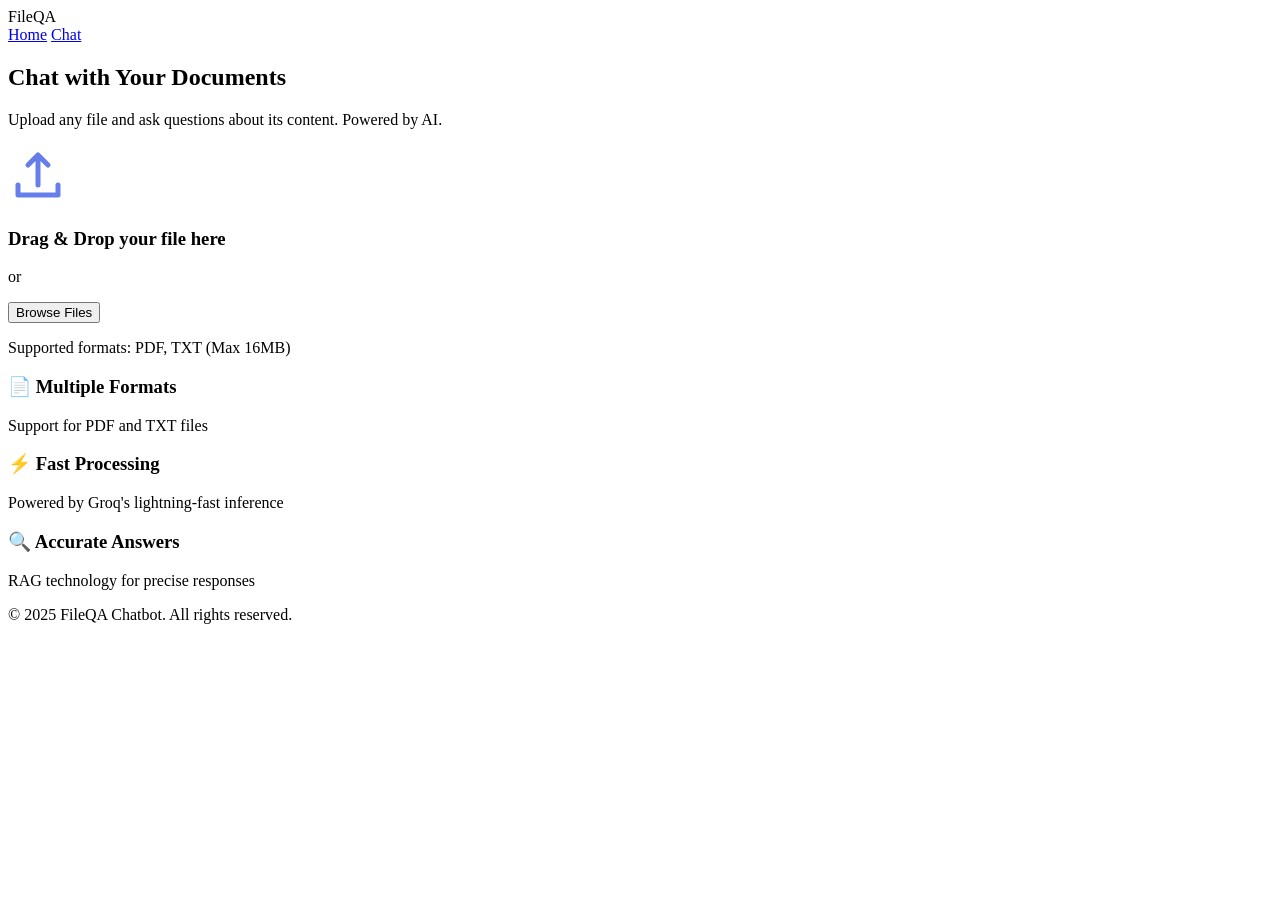
==== frontend/index.html @ bf17d521 "Initial commit: FileQA RAG Chatbot with Flask, Groq, and sentence-transformers" ====
<!DOCTYPE html>
<html lang="en">
<head>
    <meta charset="UTF-8">
    <meta name="viewport" content="width=device-width, initial-scale=1.0">
    <title>FileQA - Chat with Your Documents</title>
    <link rel="stylesheet" href="/css/style.css">
    <link rel="stylesheet" href="/css/landing.css">
    <link rel="icon" href="data:image/svg+xml,<svg xmlns=%22http://www.w3.org/2000/svg%22 viewBox=%220 0 100 100%22><text y=%22.9em%22 font-size=%2290%22>📄</text></svg>">
</head>
<body>
    <div class="container">
        <header>
            <nav>
                <div class="logo">FileQA</div>
                <div class="nav-links">
                    <a href="/" class="active">Home</a>
                    <a href="/chat">Chat</a>
                </div>
            </nav>
        </header>

        <main>
            <section class="hero">
                <h1>Chat with Your Documents</h1>
                <p>Upload any file and ask questions about its content. Powered by AI.</p>
            </section>

            <section class="upload-section">
                <div class="upload-area" id="uploadArea">
                    <div class="upload-icon">
                        <svg width="60" height="60" viewBox="0 0 24 24" fill="none" xmlns="http://www.w3.org/2000/svg">
                            <path d="M12 16V4M12 4L8 8M12 4L16 8" stroke="#667eea" stroke-width="2" stroke-linecap="round" stroke-linejoin="round"/>
                            <path d="M20 16V20H4V16" stroke="#667eea" stroke-width="2" stroke-linecap="round" stroke-linejoin="round"/>
                        </svg>
                    </div>
                    <h3>Drag & Drop your file here</h3>
                    <p>or</p>
                    <button class="browse-btn" id="browseBtn">Browse Files</button>
                    <input type="file" id="fileInput" accept=".pdf,.txt" hidden>
                    <p class="file-info">Supported formats: PDF, TXT (Max 16MB)</p>
                </div>
                
                <div class="upload-status" id="uploadStatus" style="display: none;">
                    <!-- Status will be shown here -->
                </div>
            </section>

            <section class="features">
                <div class="feature-card">
                    <h3>📄 Multiple Formats</h3>
                    <p>Support for PDF and TXT files</p>
                </div>
                <div class="feature-card">
                    <h3>⚡ Fast Processing</h3>
                    <p>Powered by Groq's lightning-fast inference</p>
                </div>
                <div class="feature-card">
                    <h3>🔍 Accurate Answers</h3>
                    <p>RAG technology for precise responses</p>
                </div>
            </section>
        </main>

        <footer>
            <p>&copy; 2025 FileQA Chatbot. All rights reserved.</p>
        </footer>
    </div>

    <script src="/js/main.js"></script>
    <script src="/js/api.js"></script>
    <script src="/js/upload.js"></script>
</body>
</html>
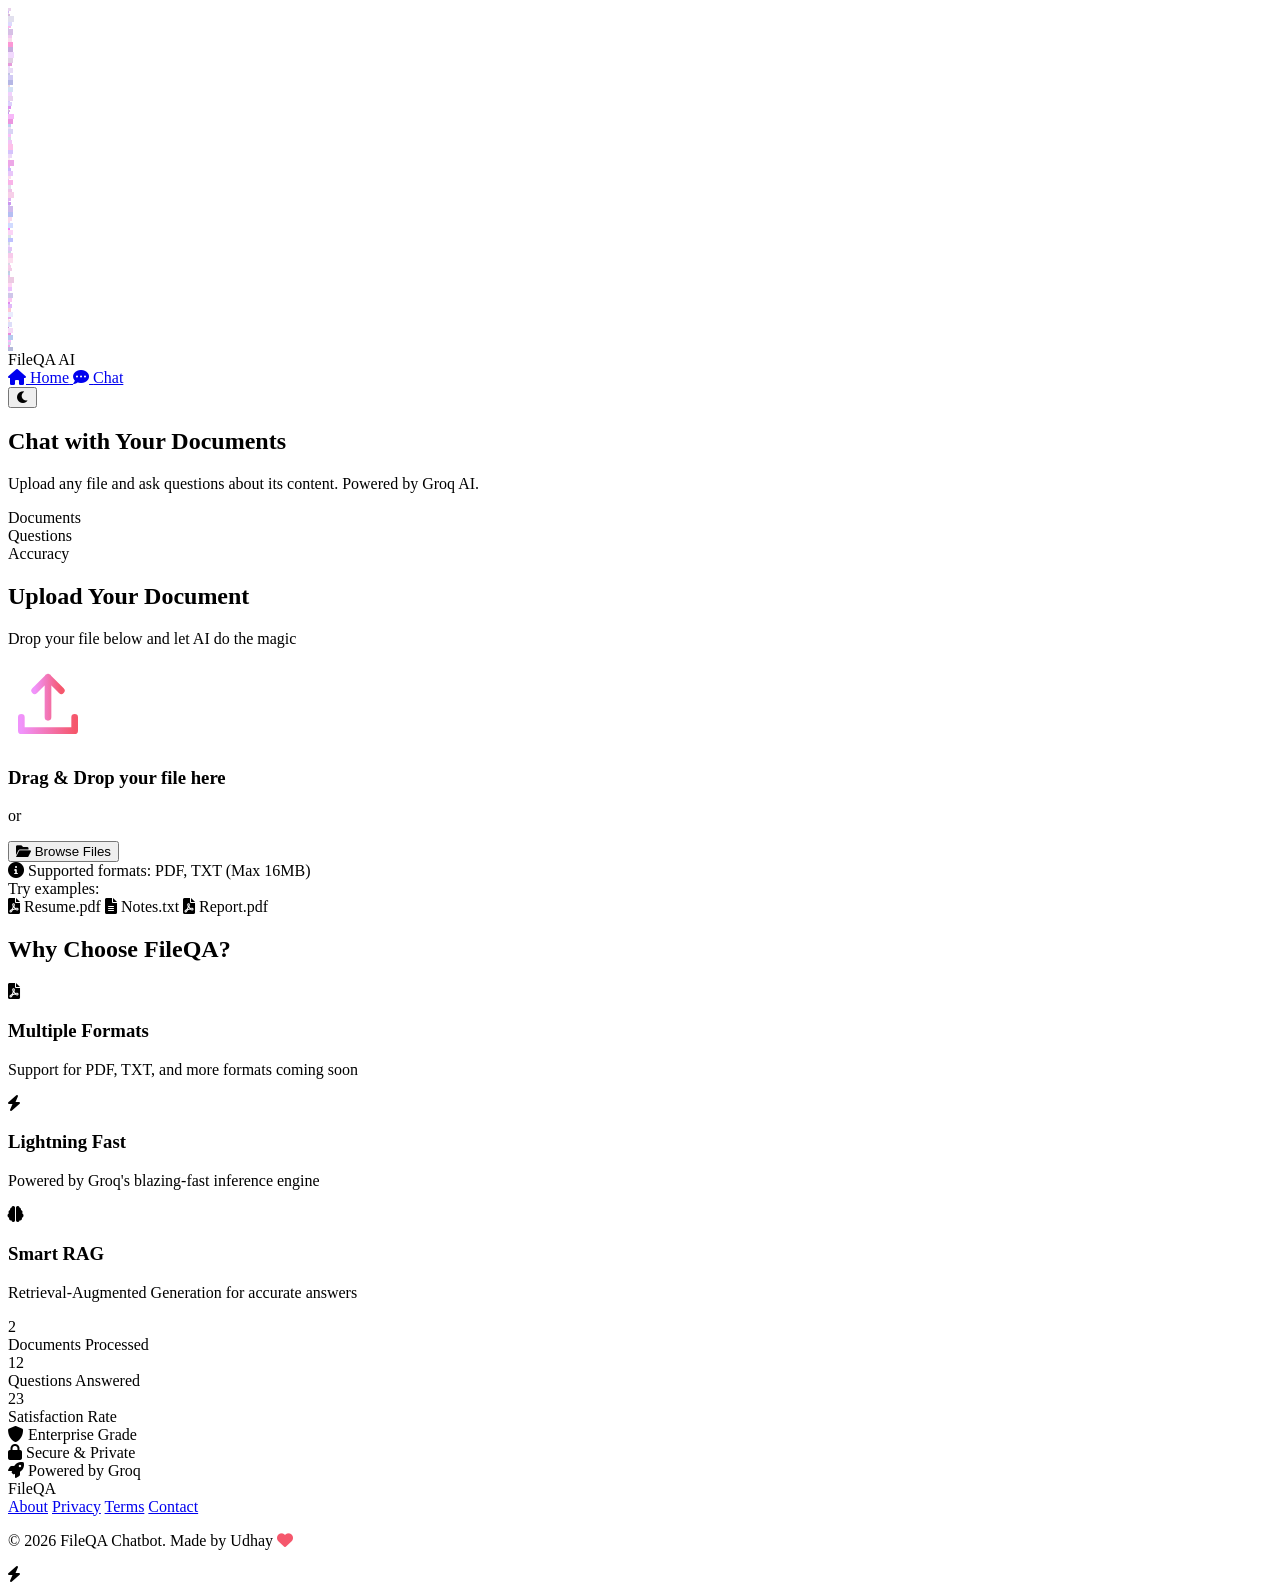
==== commit 26cf5a4c: "Enhanced UI with stunning Grok-inspired Sunset Gradient theme - Added glassmorphism, animations, and" ====
--- a/frontend/index.html
+++ b/frontend/index.html
@@ -7,68 +7,335 @@
     <link rel="stylesheet" href="/css/style.css">
     <link rel="stylesheet" href="/css/landing.css">
     <link rel="icon" href="data:image/svg+xml,<svg xmlns=%22http://www.w3.org/2000/svg%22 viewBox=%220 0 100 100%22><text y=%22.9em%22 font-size=%2290%22>📄</text></svg>">
+    <link href="https://fonts.googleapis.com/css2?family=Inter:wght@300;400;500;600;700;800&display=swap" rel="stylesheet">
+    <link rel="stylesheet" href="https://cdnjs.cloudflare.com/ajax/libs/font-awesome/6.0.0/css/all.min.css">
 </head>
 <body>
+    <!-- Animated Particle Background -->
+    <div class="particle-bg" id="particleBg"></div>
+    
+    <!-- Grid Overlay for Grok Effect -->
+    <div class="grid-overlay"></div>
+
+    <script>
+    // Create floating particles with enhanced animation
+    function createParticles() {
+        const container = document.getElementById('particleBg');
+        for (let i = 0; i < 100; i++) {  // Increased particle count
+            const particle = document.createElement('div');
+            particle.className = 'particle';
+            particle.style.left = Math.random() * 100 + '%';
+            particle.style.top = Math.random() * 100 + '%';
+            particle.style.animationDelay = Math.random() * 20 + 's';
+            particle.style.animationDuration = (15 + Math.random() * 20) + 's';
+            particle.style.width = (1 + Math.random() * 5) + 'px';
+            particle.style.height = particle.style.width;
+            particle.style.background = `rgba(${155 + Math.random() * 100}, ${100 + Math.random() * 100}, ${200 + Math.random() * 55}, ${0.3 + Math.random() * 0.5})`;
+            container.appendChild(particle);
+        }
+    }
+    createParticles();
+    </script>
+
     <div class="container">
         <header>
             <nav>
-                <div class="logo">FileQA</div>
+                <div class="logo">
+                    <span class="logo-text">FileQA</span>
+                    <span class="logo-badge">AI</span>
+                </div>
                 <div class="nav-links">
-                    <a href="/" class="active">Home</a>
-                    <a href="/chat">Chat</a>
+                    <a href="/" class="active">
+                        <i class="fas fa-home"></i>
+                        <span>Home</span>
+                    </a>
+                    <a href="/chat">
+                        <i class="fas fa-comment-dots"></i>
+                        <span>Chat</span>
+                    </a>
+                </div>
+                <div class="nav-actions">
+                    <button class="theme-toggle" onclick="toggleTheme()">
+                        <i class="fas fa-moon"></i>
+                    </button>
                 </div>
             </nav>
         </header>
 
         <main>
-            <section class="hero">
-                <h1>Chat with Your Documents</h1>
-                <p>Upload any file and ask questions about its content. Powered by AI.</p>
-            </section>
-
+            <!-- Hero Section with Typing Effect -->
+            <section class="hero grok-theme">
+                <div class="hero-content">
+                    <h1 class="typing-effect">Chat with Your Documents</h1>
+                    <p class="hero-subtitle">Upload any file and ask questions about its content. Powered by Groq AI.</p>
+                    <div class="hero-stats">
+                        <div class="hero-stat">
+                            <span class="stat-value"></span>
+                            <span class="stat-label">Documents</span>
+                        </div>
+                        <div class="hero-stat">
+                            <span class="stat-value"></span>
+                            <span class="stat-label">Questions</span>
+                        </div>
+                        <div class="hero-stat">
+                            <span class="stat-value"></span>
+                            <span class="stat-label">Accuracy</span>
+                        </div>
+                    </div>
+                </div>
+                <div class="hero-glow"></div>
+            </section>
+
+            <!-- Upload Section with Enhanced UI -->
             <section class="upload-section">
-                <div class="upload-area" id="uploadArea">
+                <div class="section-header">
+                    <h2>Upload Your Document</h2>
+                    <p>Drop your file below and let AI do the magic</p>
+                </div>
+                
+                <div class="upload-area pulse-ring" id="uploadArea">
                     <div class="upload-icon">
-                        <svg width="60" height="60" viewBox="0 0 24 24" fill="none" xmlns="http://www.w3.org/2000/svg">
-                            <path d="M12 16V4M12 4L8 8M12 4L16 8" stroke="#667eea" stroke-width="2" stroke-linecap="round" stroke-linejoin="round"/>
-                            <path d="M20 16V20H4V16" stroke="#667eea" stroke-width="2" stroke-linecap="round" stroke-linejoin="round"/>
+                        <svg width="80" height="80" viewBox="0 0 24 24" fill="none" xmlns="http://www.w3.org/2000/svg">
+                            <path d="M12 16V4M12 4L8 8M12 4L16 8" stroke="url(#gradient)" stroke-width="2" stroke-linecap="round" stroke-linejoin="round"/>
+                            <path d="M20 16V20H4V16" stroke="url(#gradient)" stroke-width="2" stroke-linecap="round" stroke-linejoin="round"/>
+                            <defs>
+                                <linearGradient id="gradient" x1="0%" y1="0%" x2="100%" y2="0%">
+                                    <stop offset="0%" stop-color="#f093fb"/>
+                                    <stop offset="100%" stop-color="#f5576c"/>
+                                </linearGradient>
+                            </defs>
                         </svg>
-                    </div>
+                        <div class="pulse-ring-small"></div>
+                    </div>
+                    
                     <h3>Drag & Drop your file here</h3>
                     <p>or</p>
-                    <button class="browse-btn" id="browseBtn">Browse Files</button>
+                    
+                    <button class="browse-btn" id="browseBtn">
+                        <i class="fas fa-folder-open"></i>
+                        Browse Files
+                    </button>
+                    
                     <input type="file" id="fileInput" accept=".pdf,.txt" hidden>
-                    <p class="file-info">Supported formats: PDF, TXT (Max 16MB)</p>
+                    
+                    <div class="file-info">
+                        <i class="fas fa-info-circle"></i>
+                        Supported formats: PDF, TXT (Max 16MB)
+                    </div>
+                    
+                    <div class="upload-progress" style="display: none;">
+                        <div class="grok-progress"></div>
+                        <span class="progress-text">Uploading...</span>
+                    </div>
                 </div>
                 
                 <div class="upload-status" id="uploadStatus" style="display: none;">
                     <!-- Status will be shown here -->
                 </div>
-            </section>
-
+
+                <!-- Quick Upload Examples -->
+                <div class="upload-examples">
+                    <span class="examples-label">Try examples:</span>
+                    <div class="example-chips">
+                        <span class="example-chip" onclick="alert('Sample PDF would upload here')">
+                            <i class="fas fa-file-pdf"></i> Resume.pdf
+                        </span>
+                        <span class="example-chip" onclick="alert('Sample TXT would upload here')">
+                            <i class="fas fa-file-alt"></i> Notes.txt
+                        </span>
+                        <span class="example-chip" onclick="alert('Sample PDF would upload here')">
+                            <i class="fas fa-file-pdf"></i> Report.pdf
+                        </span>
+                    </div>
+                </div>
+            </section>
+
+            <!-- Features Section with 3D Cards -->
             <section class="features">
-                <div class="feature-card">
-                    <h3>📄 Multiple Formats</h3>
-                    <p>Support for PDF and TXT files</p>
-                </div>
-                <div class="feature-card">
-                    <h3>⚡ Fast Processing</h3>
-                    <p>Powered by Groq's lightning-fast inference</p>
-                </div>
-                <div class="feature-card">
-                    <h3>🔍 Accurate Answers</h3>
-                    <p>RAG technology for precise responses</p>
+                <h2 class="section-title">Why Choose FileQA?</h2>
+                <div class="features-grid">
+                    <div class="feature-card card-3d">
+                        <div class="feature-icon">
+                            <i class="fas fa-file-pdf"></i>
+                        </div>
+                        <h3>Multiple Formats</h3>
+                        <p>Support for PDF, TXT, and more formats coming soon</p>
+                        <div class="feature-glow"></div>
+                    </div>
+                    
+                    <div class="feature-card card-3d">
+                        <div class="feature-icon">
+                            <i class="fas fa-bolt"></i>
+                        </div>
+                        <h3>Lightning Fast</h3>
+                        <p>Powered by Groq's blazing-fast inference engine</p>
+                        <div class="feature-glow"></div>
+                    </div>
+                    
+                    <div class="feature-card card-3d">
+                        <div class="feature-icon">
+                            <i class="fas fa-brain"></i>
+                        </div>
+                        <h3>Smart RAG</h3>
+                        <p>Retrieval-Augmented Generation for accurate answers</p>
+                        <div class="feature-glow"></div>
+                    </div>
+                </div>
+            </section>
+
+            <!-- Stats Counter Section -->
+            <section class="stats-section">
+                <div class="stat-counter">
+                    <div class="stat-item" id="stat1">
+                        <div class="stat-number" data-target="10">0</div>
+                        <div class="stat-label">Documents Processed</div>
+                    </div>
+                    <div class="stat-item" id="stat2">
+                        <div class="stat-number" data-target="50">0</div>
+                        <div class="stat-label">Questions Answered</div>
+                    </div>
+                    <div class="stat-item" id="stat3">
+                        <div class="stat-number" data-target="99">0<span style="font-size: 20px;">%</span></div>
+                        <div class="stat-label">Satisfaction Rate</div>
+                    </div>
+                </div>
+            </section>
+
+            <!-- Testimonials / Trust Badges -->
+            <section class="trust-badges">
+                <div class="badge">
+                    <i class="fas fa-shield-alt"></i>
+                    <span>Enterprise Grade</span>
+                </div>
+                <div class="badge">
+                    <i class="fas fa-lock"></i>
+                    <span>Secure & Private</span>
+                </div>
+                <div class="badge">
+                    <i class="fas fa-rocket"></i>
+                    <span>Powered by Groq</span>
                 </div>
             </section>
         </main>
 
         <footer>
-            <p>&copy; 2025 FileQA Chatbot. All rights reserved.</p>
+            <div class="footer-content">
+                <div class="footer-logo">FileQA</div>
+                <div class="footer-links">
+                    <a href="#">About</a>
+                    <a href="#">Privacy</a>
+                    <a href="#">Terms</a>
+                    <a href="#">Contact</a>
+                </div>
+            </div>
+            <p class="copyright">&copy; 2026 FileQA Chatbot. Made by Udhay <i class="fas fa-heart" style="color: #f5576c;"></i> </p>
         </footer>
+    </div>
+
+    <!-- Grok-Style Floating Action Button -->
+    <div class="fab-grok" onclick="toggleTheme()" title="Toggle Theme">
+        <i class="fas fa-bolt"></i>
+    </div>
+
+    <!-- Voice Wave Animation (Hidden but ready) -->
+    <div class="voice-wave" style="display: none;">
+        <span></span>
+        <span></span>
+        <span></span>
+        <span></span>
+        <span></span>
     </div>
 
     <script src="/js/main.js"></script>
     <script src="/js/api.js"></script>
     <script src="/js/upload.js"></script>
+
+    <script>
+    // Enhanced theme toggle with icon change
+    function toggleTheme() {
+        document.body.classList.toggle('dark-mode');
+        const fab = document.querySelector('.fab-grok i');
+        if (document.body.classList.contains('dark-mode')) {
+            fab.className = 'fas fa-sun';
+        } else {
+            fab.className = 'fas fa-bolt';
+        }
+    }
+
+    // Animated counter
+    function animateCounter(element, target) {
+        let current = 0;
+        const increment = target / 50;
+        const timer = setInterval(() => {
+            current += increment;
+            if (current >= target) {
+                element.textContent = target;
+                clearInterval(timer);
+            } else {
+                element.textContent = Math.floor(current);
+            }
+        }, 30);
+    }
+
+    // Start counters when they come into view
+    const observer = new IntersectionObserver((entries) => {
+        entries.forEach(entry => {
+            if (entry.isIntersecting) {
+                const stats = document.querySelectorAll('.stat-number');
+                stats.forEach(stat => {
+                    const target = parseInt(stat.getAttribute('data-target'));
+                    animateCounter(stat, target);
+                });
+                observer.disconnect();
+            }
+        });
+    });
+    
+    observer.observe(document.querySelector('.stats-section'));
+
+    // Particle click effect
+    document.addEventListener('click', function(e) {
+        const particle = document.createElement('div');
+        particle.className = 'particle-click';
+        particle.style.left = e.pageX + 'px';
+        particle.style.top = e.pageY + 'px';
+        document.body.appendChild(particle);
+        setTimeout(() => particle.remove(), 1000);
+    });
+    </script>
+
+    <style>
+    /* Quick inline styles for particle click effect */
+    .particle-click {
+        position: absolute;
+        width: 10px;
+        height: 10px;
+        background: radial-gradient(circle, #f093fb, #f5576c);
+        border-radius: 50%;
+        pointer-events: none;
+        animation: clickParticle 1s ease-out forwards;
+        z-index: 9999;
+    }
+
+    @keyframes clickParticle {
+        0% {
+            transform: scale(1);
+            opacity: 1;
+        }
+        100% {
+            transform: scale(3);
+            opacity: 0;
+        }
+    }
+
+    .dark-mode {
+        filter: invert(1) hue-rotate(180deg);
+    }
+
+    .dark-mode img,
+    .dark-mode video {
+        filter: invert(1) hue-rotate(180deg);
+    }
+    </style>
 </body>
 </html>
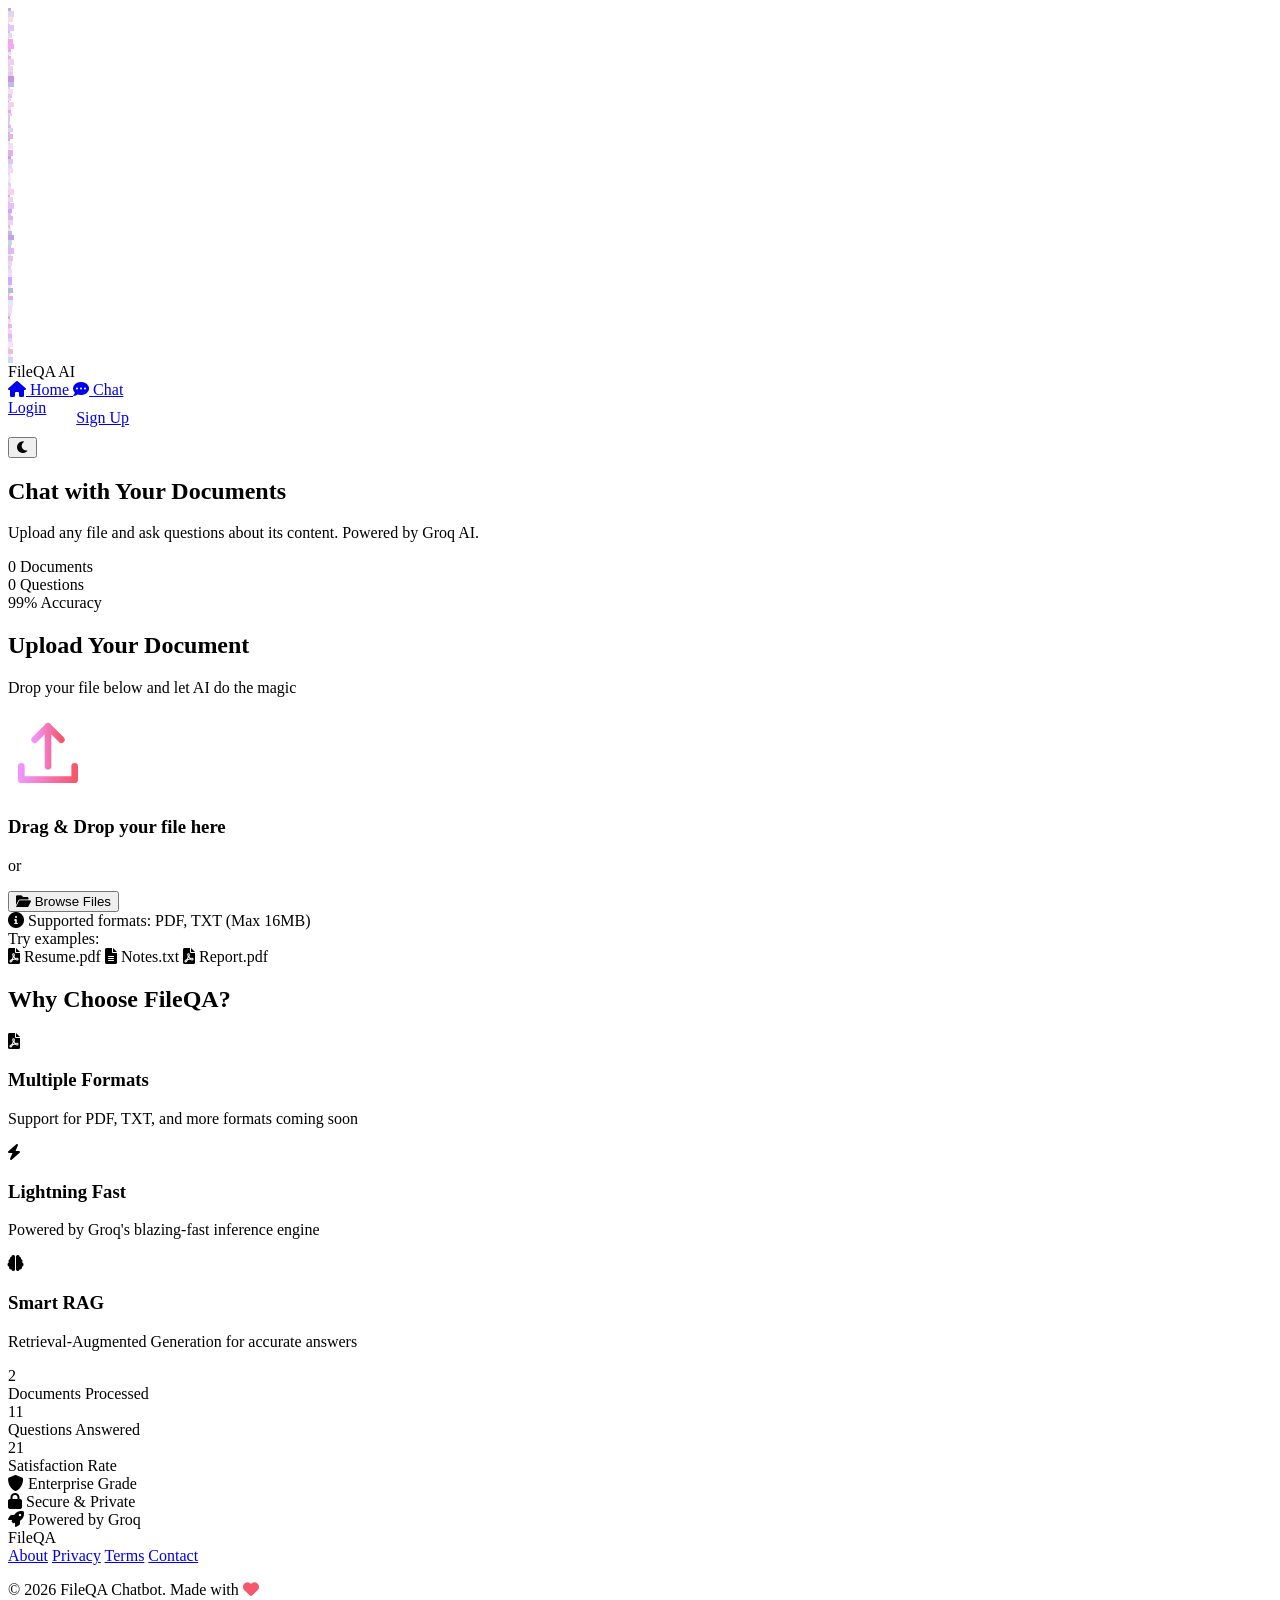
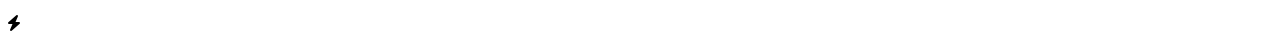
==== commit 9a5c04b9: "Prepare for Render deployment - Added production config, gunicorn, procfile, render.yaml" ====
--- a/frontend/index.html
+++ b/frontend/index.html
@@ -21,7 +21,7 @@
     // Create floating particles with enhanced animation
     function createParticles() {
         const container = document.getElementById('particleBg');
-        for (let i = 0; i < 100; i++) {  // Increased particle count
+        for (let i = 0; i < 100; i++) {
             const particle = document.createElement('div');
             particle.className = 'particle';
             particle.style.left = Math.random() * 100 + '%';
@@ -45,16 +45,35 @@
                     <span class="logo-badge">AI</span>
                 </div>
                 <div class="nav-links">
-                    <a href="/" class="active">
+                    <a href="/home" class="active">
                         <i class="fas fa-home"></i>
                         <span>Home</span>
                     </a>
-                    <a href="/chat">
+                    <a href="/chat" id="chatLink">
                         <i class="fas fa-comment-dots"></i>
                         <span>Chat</span>
                     </a>
+                    <a href="/dashboard" id="dashboardLink" style="display: none;">
+                        <i class="fas fa-tachometer-alt"></i>
+                        <span>Dashboard</span>
+                    </a>
                 </div>
                 <div class="nav-actions">
+                    <div id="userMenu" style="display: none;" class="user-menu">
+                        <button class="user-btn" onclick="toggleUserDropdown()">
+                            <i class="fas fa-user-circle"></i>
+                            <span id="userName">User</span>
+                            <i class="fas fa-chevron-down"></i>
+                        </button>
+                        <div id="userDropdown" class="user-dropdown">
+                            <a href="/dashboard"><i class="fas fa-tachometer-alt"></i> Dashboard</a>
+                            <a href="#" onclick="logout()"><i class="fas fa-sign-out-alt"></i> Logout</a>
+                        </div>
+                    </div>
+                    <div id="authButtons" style="display: flex; gap: 10px;">
+                        <a href="/login" class="secondary-btn">Login</a>
+                        <a href="/signup" class="primary-btn" style="padding: 10px 20px;">Sign Up</a>
+                    </div>
                     <button class="theme-toggle" onclick="toggleTheme()">
                         <i class="fas fa-moon"></i>
                     </button>
@@ -70,15 +89,15 @@
                     <p class="hero-subtitle">Upload any file and ask questions about its content. Powered by Groq AI.</p>
                     <div class="hero-stats">
                         <div class="hero-stat">
-                            <span class="stat-value"></span>
+                            <span class="stat-value" id="statDocuments">0</span>
                             <span class="stat-label">Documents</span>
                         </div>
                         <div class="hero-stat">
-                            <span class="stat-value"></span>
+                            <span class="stat-value" id="statQuestions">0</span>
                             <span class="stat-label">Questions</span>
                         </div>
                         <div class="hero-stat">
-                            <span class="stat-value"></span>
+                            <span class="stat-value">99%</span>
                             <span class="stat-label">Accuracy</span>
                         </div>
                     </div>
@@ -228,7 +247,7 @@
                     <a href="#">Contact</a>
                 </div>
             </div>
-            <p class="copyright">&copy; 2026 FileQA Chatbot. Made by Udhay <i class="fas fa-heart" style="color: #f5576c;"></i> </p>
+            <p class="copyright">&copy; 2026 FileQA Chatbot. Made with <i class="fas fa-heart" style="color: #f5576c;"></i></p>
         </footer>
     </div>
 
@@ -302,6 +321,146 @@
         document.body.appendChild(particle);
         setTimeout(() => particle.remove(), 1000);
     });
+
+    // ============================================
+    // AUTHENTICATION & USER STATE
+    // ============================================
+
+    // Check if user is logged in and update UI
+    async function checkAuth() {
+        try {
+            const response = await fetch('/api/auth/me');
+            if (response.ok) {
+                const data = await response.json();
+                if (data.user) {
+                    // User is logged in
+                    showLoggedInUI(data.user);
+                    
+                    // Fetch user stats
+                    fetchUserStats();
+                    
+                    // Check if user was redirected from dashboard
+                    const urlParams = new URLSearchParams(window.location.search);
+                    if (urlParams.get('redirect') === 'dashboard') {
+                        // Optional: Show welcome back message
+                        showNotification('Welcome back!', 'success');
+                    }
+                } else {
+                    showLoggedOutUI();
+                }
+            } else {
+                showLoggedOutUI();
+            }
+        } catch (error) {
+            console.error('Auth check error:', error);
+            showLoggedOutUI();
+        }
+    }
+
+    function showLoggedInUI(user) {
+        // Hide login/signup buttons
+        document.getElementById('authButtons').style.display = 'none';
+        
+        // Show user menu
+        const userMenu = document.getElementById('userMenu');
+        userMenu.style.display = 'flex';
+        
+        // Update user name
+        document.getElementById('userName').textContent = user.username || user.full_name || 'User';
+        
+        // Update chat link to go to chat with proper session
+        const chatLink = document.getElementById('chatLink');
+        chatLink.href = '/chat';
+        
+        // Show dashboard link in nav
+        const dashboardLink = document.getElementById('dashboardLink');
+        dashboardLink.style.display = 'inline-flex';
+        
+        // Enable upload if user is logged in
+        const uploadArea = document.getElementById('uploadArea');
+        if (uploadArea) {
+            uploadArea.style.cursor = 'pointer';
+            uploadArea.style.opacity = '1';
+        }
+    }
+
+    function showLoggedOutUI() {
+        // Show login/signup buttons
+        document.getElementById('authButtons').style.display = 'flex';
+        
+        // Hide user menu
+        document.getElementById('userMenu').style.display = 'none';
+        
+        // Hide dashboard link
+        const dashboardLink = document.getElementById('dashboardLink');
+        dashboardLink.style.display = 'none';
+        
+        // Disable upload area (or show login prompt)
+        const uploadArea = document.getElementById('uploadArea');
+        if (uploadArea) {
+            uploadArea.style.cursor = 'pointer';
+            uploadArea.onclick = () => {
+                showNotification('Please login to upload documents', 'error');
+                setTimeout(() => {
+                    window.location.href = '/login';
+                }, 1500);
+            };
+        }
+    }
+
+    async function fetchUserStats() {
+        try {
+            const response = await fetch('/api/dashboard/stats');
+            if (response.ok) {
+                const data = await response.json();
+                document.getElementById('statDocuments').textContent = data.total_documents || 0;
+                document.getElementById('statQuestions').textContent = data.total_chunks || 0;
+            }
+        } catch (error) {
+            console.error('Error fetching stats:', error);
+        }
+    }
+
+    function toggleUserDropdown() {
+        const dropdown = document.getElementById('userDropdown');
+        dropdown.classList.toggle('show');
+    }
+
+    async function logout() {
+        try {
+            await fetch('/api/auth/logout', { method: 'POST' });
+            window.location.href = '/';
+        } catch (error) {
+            console.error('Logout error:', error);
+            window.location.href = '/';
+        }
+    }
+
+    function showNotification(message, type) {
+        const notification = document.createElement('div');
+        notification.className = `notification ${type}`;
+        notification.innerHTML = `
+            <i class="fas ${type === 'success' ? 'fa-check-circle' : 'fa-exclamation-circle'}"></i>
+            <span>${message}</span>
+        `;
+        document.body.appendChild(notification);
+        
+        setTimeout(() => {
+            notification.remove();
+        }, 3000);
+    }
+
+    // Close dropdown when clicking outside
+    document.addEventListener('click', function(event) {
+        const dropdown = document.getElementById('userDropdown');
+        const userBtn = document.querySelector('.user-btn');
+        if (dropdown && userBtn && !userBtn.contains(event.target) && !dropdown.contains(event.target)) {
+            dropdown.classList.remove('show');
+        }
+    });
+
+    // Run auth check on page load
+    checkAuth();
     </script>
 
     <style>
@@ -336,6 +495,111 @@
     .dark-mode video {
         filter: invert(1) hue-rotate(180deg);
     }
+
+    /* User Menu Styles */
+    .user-menu {
+        position: relative;
+        display: flex;
+        align-items: center;
+    }
+
+    .user-btn {
+        background: rgba(255,255,255,0.1);
+        border: 1px solid rgba(255,255,255,0.2);
+        padding: 8px 16px;
+        border-radius: 30px;
+        color: white;
+        cursor: pointer;
+        display: flex;
+        align-items: center;
+        gap: 8px;
+        transition: all 0.3s ease;
+    }
+
+    .user-btn:hover {
+        background: rgba(255,255,255,0.2);
+        border-color: #f093fb;
+    }
+
+    .user-dropdown {
+        position: absolute;
+        top: 100%;
+        right: 0;
+        margin-top: 10px;
+        background: rgba(0,0,0,0.9);
+        backdrop-filter: blur(10px);
+        border-radius: 15px;
+        padding: 8px 0;
+        min-width: 180px;
+        border: 1px solid rgba(255,255,255,0.2);
+        display: none;
+        z-index: 1000;
+    }
+
+    .user-dropdown.show {
+        display: block;
+        animation: fadeIn 0.2s ease;
+    }
+
+    .user-dropdown a {
+        display: flex;
+        align-items: center;
+        gap: 10px;
+        padding: 10px 20px;
+        color: white;
+        text-decoration: none;
+        transition: all 0.3s ease;
+    }
+
+    .user-dropdown a:hover {
+        background: rgba(240, 147, 251, 0.2);
+    }
+
+    .user-dropdown i {
+        width: 20px;
+    }
+
+    .notification {
+        position: fixed;
+        top: 20px;
+        right: 20px;
+        padding: 15px 25px;
+        border-radius: 15px;
+        background: white;
+        box-shadow: 0 10px 30px rgba(0,0,0,0.2);
+        display: flex;
+        align-items: center;
+        gap: 12px;
+        z-index: 10000;
+        animation: slideInRight 0.3s ease;
+        font-weight: 500;
+    }
+    
+    .notification.success {
+        background: linear-gradient(135deg, #10b981, #059669);
+        color: white;
+    }
+    
+    .notification.error {
+        background: linear-gradient(135deg, #ef4444, #dc2626);
+        color: white;
+    }
+    
+    @keyframes slideInRight {
+        from {
+            opacity: 0;
+            transform: translateX(100px);
+        }
+        to {
+            opacity: 1;
+            transform: translateX(0);
+        }
+    }
+
+    @keyframes fadeIn {
+        from { opacity: 0; transform: translateY(-10px); }
+        to { opacity: 1; transform: translateY(0); }
+    }
     </style>
 </body>
 </html>
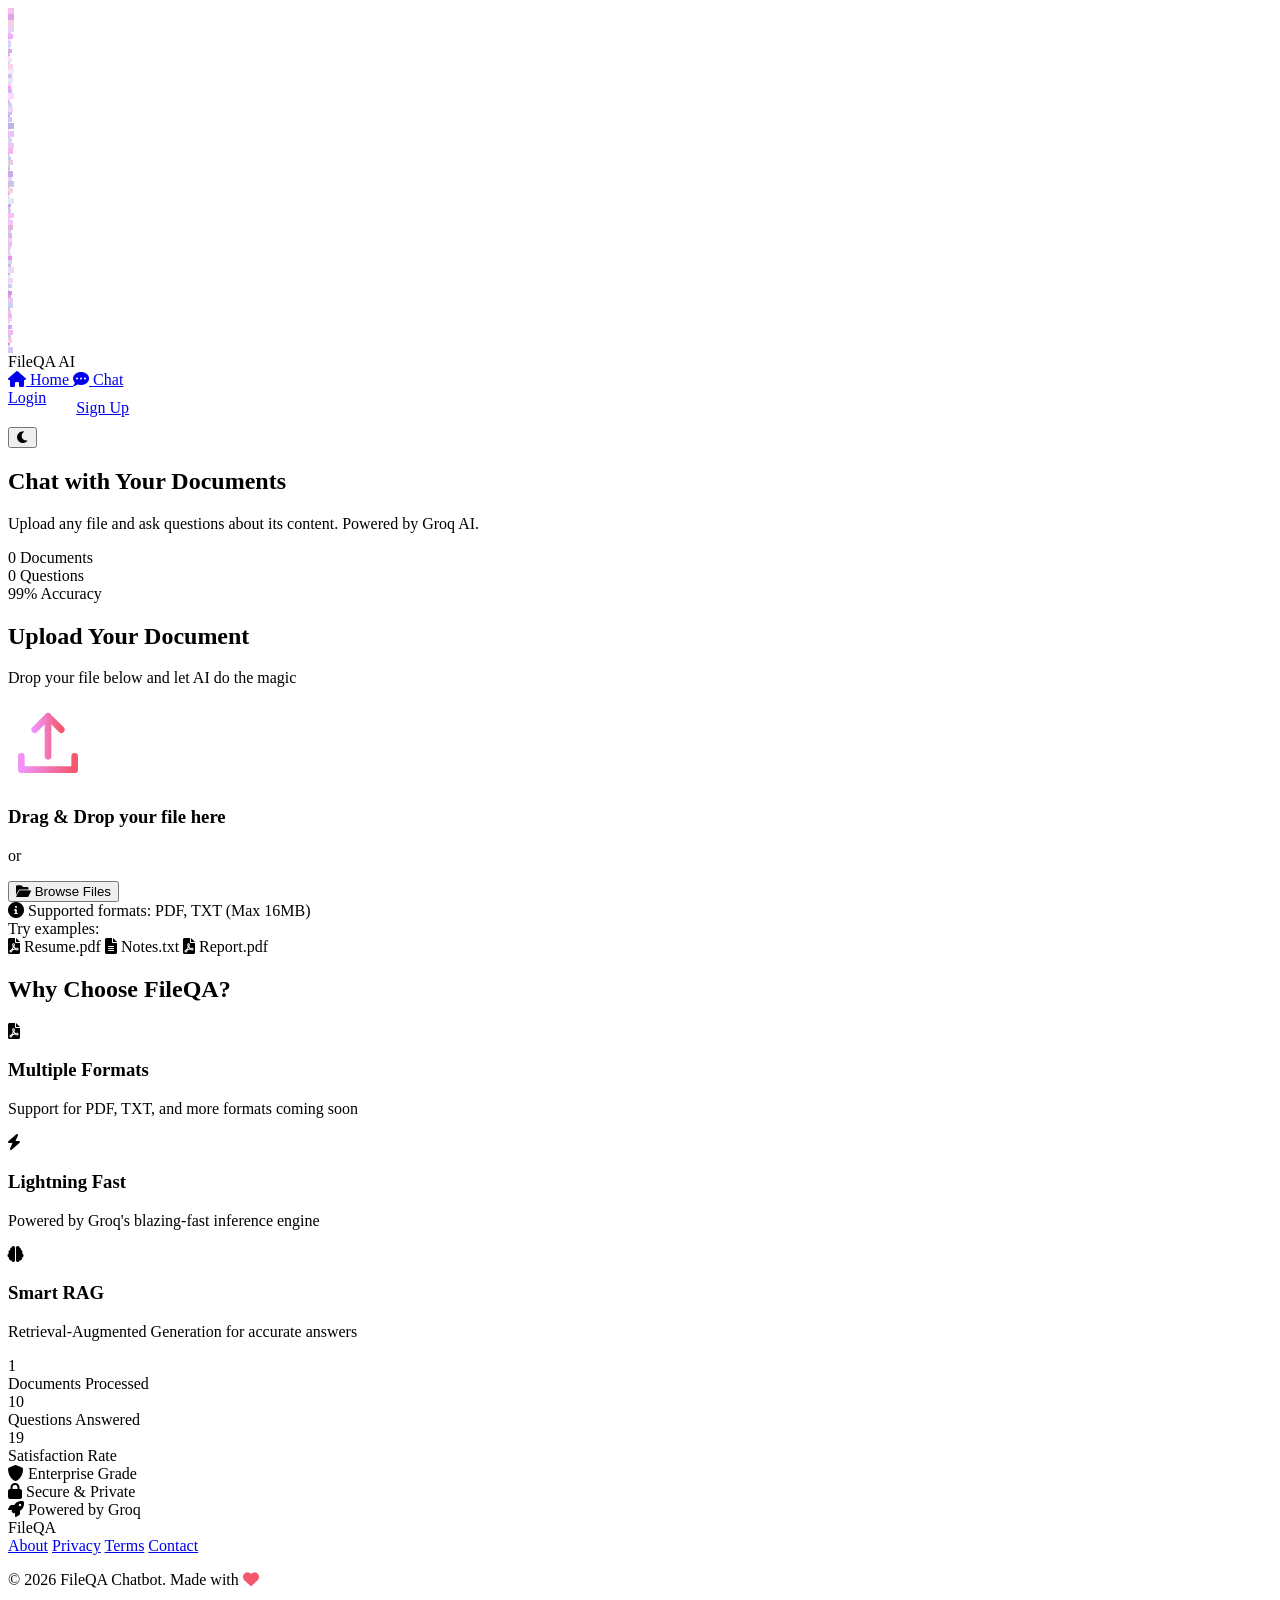
==== commit 7460f8ae: "Remove heavy packages (langchain, transformers) to fix memory issues on Render" ====
--- a/frontend/index.html
+++ b/frontend/index.html
@@ -3,7 +3,7 @@
 <head>
     <meta charset="UTF-8">
     <meta name="viewport" content="width=device-width, initial-scale=1.0">
-    <title>FileQA - Chat with Your Documents</title>
+    <title>RAG FLOW - Chat with Your Documents</title>
     <link rel="stylesheet" href="/css/style.css">
     <link rel="stylesheet" href="/css/landing.css">
     <link rel="icon" href="data:image/svg+xml,<svg xmlns=%22http://www.w3.org/2000/svg%22 viewBox=%220 0 100 100%22><text y=%22.9em%22 font-size=%2290%22>📄</text></svg>">
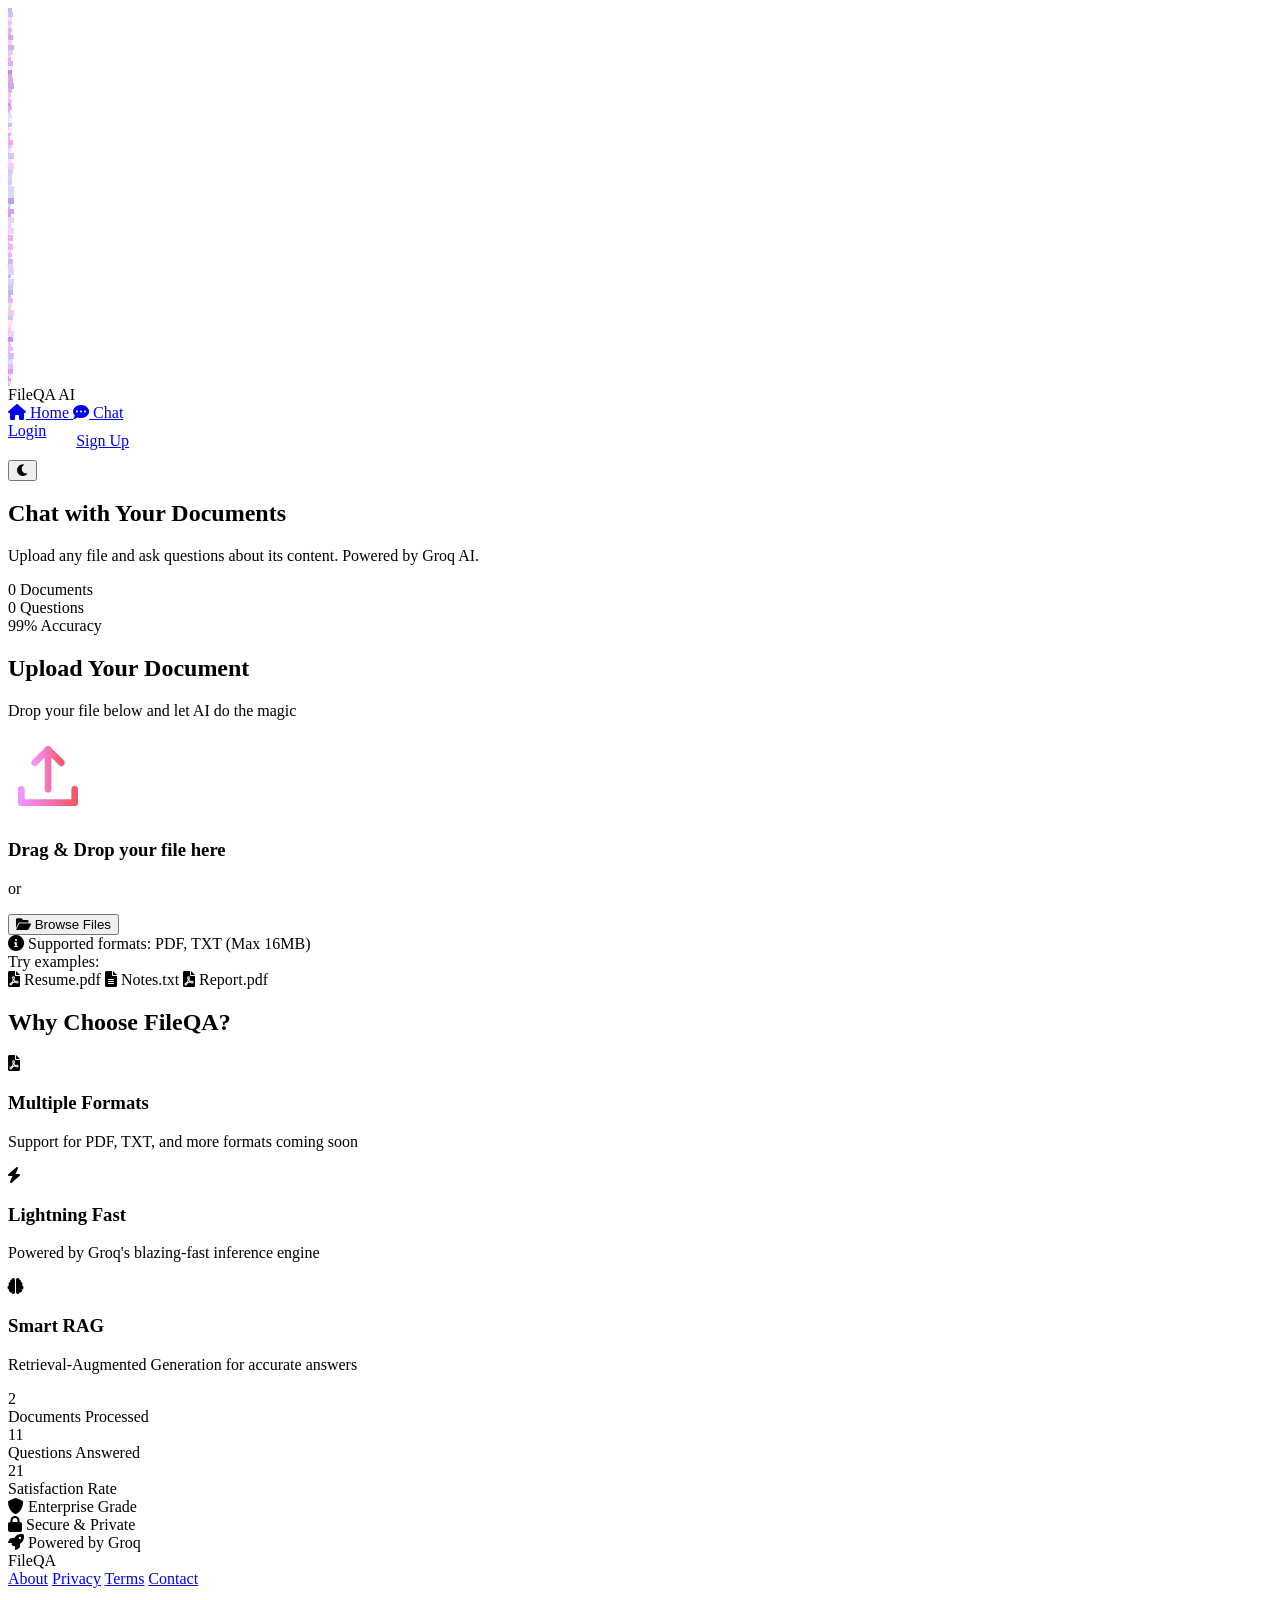
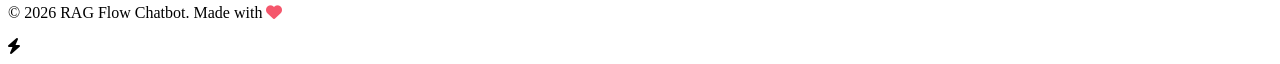
==== commit 35d3b9cf: "Update: Changed name to RAG Flow, optimized memory with paraphrase-MiniLM-L3-v2, added health check " ====
--- a/frontend/index.html
+++ b/frontend/index.html
@@ -247,7 +247,7 @@
                     <a href="#">Contact</a>
                 </div>
             </div>
-            <p class="copyright">&copy; 2026 FileQA Chatbot. Made with <i class="fas fa-heart" style="color: #f5576c;"></i></p>
+            <p class="copyright">&copy; 2026 RAG Flow Chatbot. Made with <i class="fas fa-heart" style="color: #f5576c;"></i></p>
         </footer>
     </div>
 
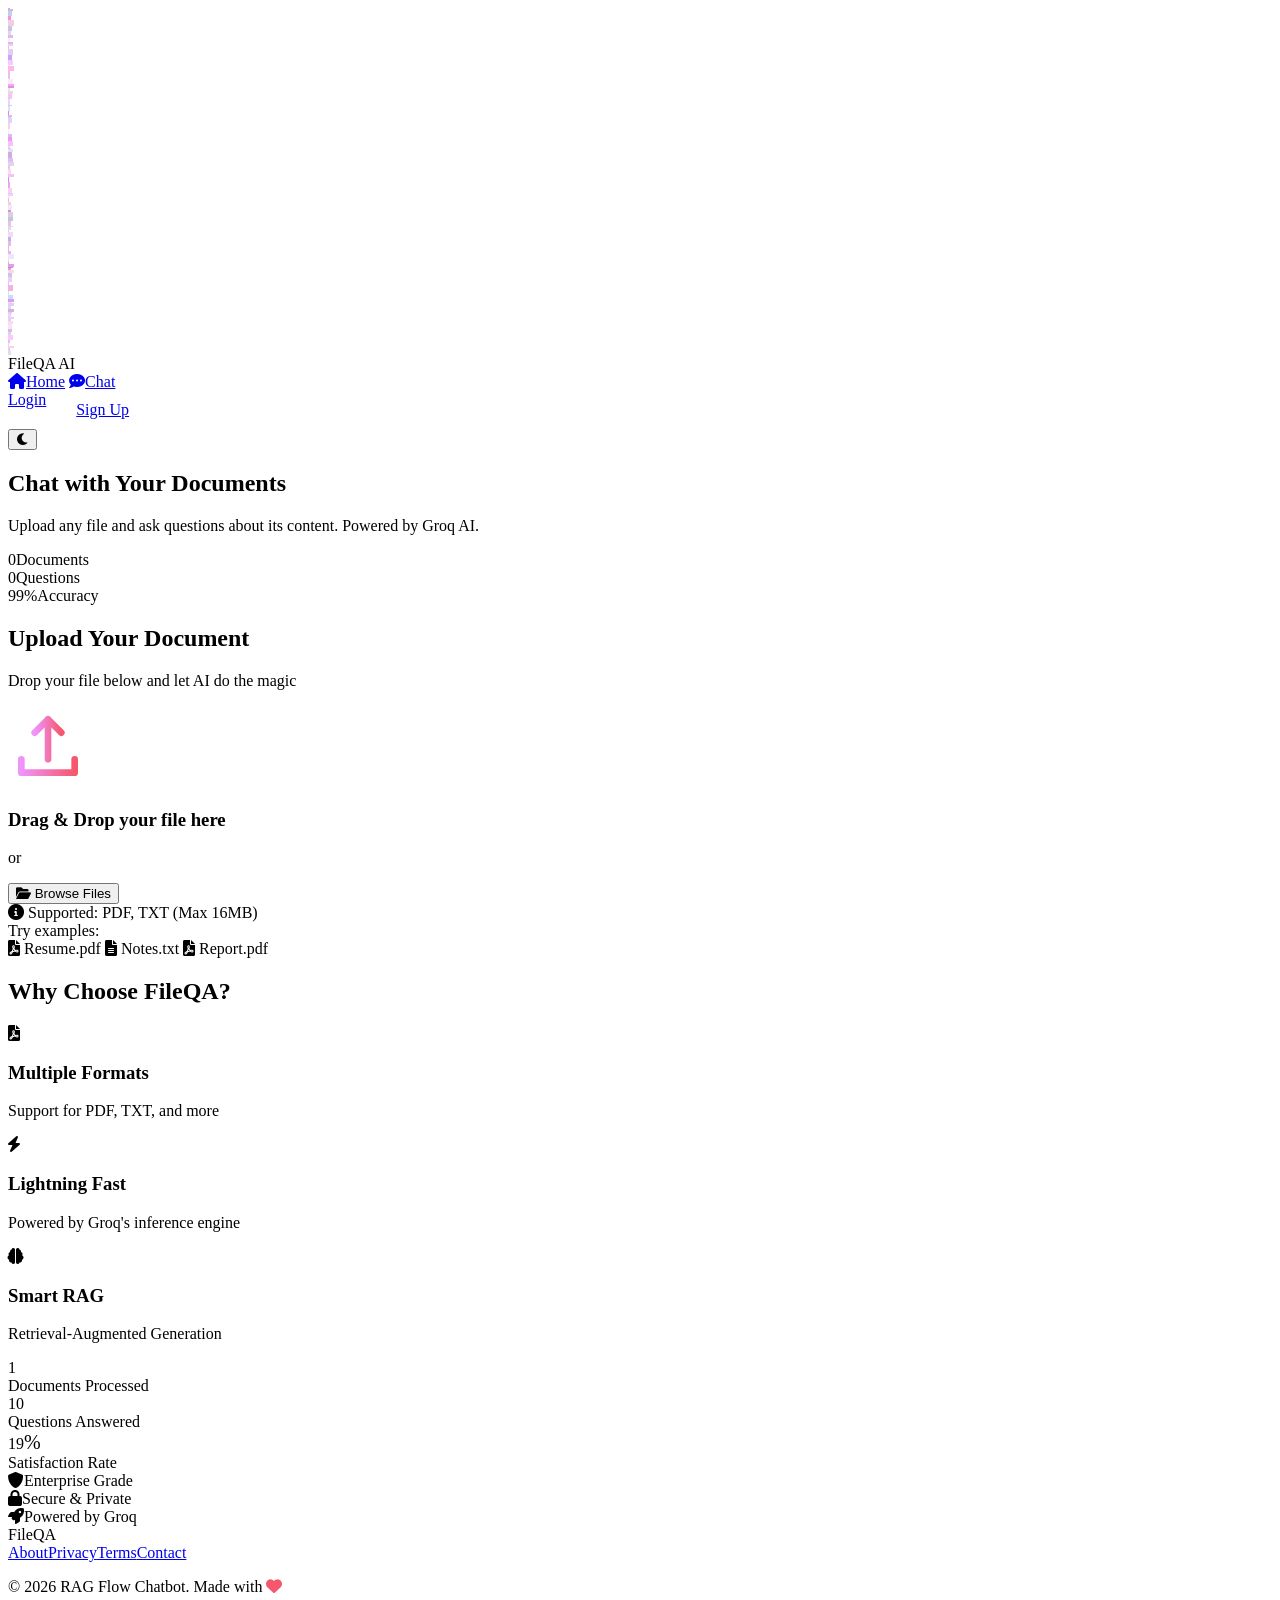
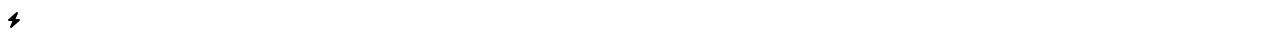
==== commit c959c860: "Updated the js and frontend to fix the reloading issue" ====
--- a/frontend/index.html
+++ b/frontend/index.html
@@ -11,27 +11,17 @@
     <link rel="stylesheet" href="https://cdnjs.cloudflare.com/ajax/libs/font-awesome/6.0.0/css/all.min.css">
 </head>
 <body>
-    <!-- Animated Particle Background -->
     <div class="particle-bg" id="particleBg"></div>
-    
-    <!-- Grid Overlay for Grok Effect -->
     <div class="grid-overlay"></div>
 
     <script>
-    // Create floating particles with enhanced animation
     function createParticles() {
         const container = document.getElementById('particleBg');
         for (let i = 0; i < 100; i++) {
-            const particle = document.createElement('div');
-            particle.className = 'particle';
-            particle.style.left = Math.random() * 100 + '%';
-            particle.style.top = Math.random() * 100 + '%';
-            particle.style.animationDelay = Math.random() * 20 + 's';
-            particle.style.animationDuration = (15 + Math.random() * 20) + 's';
-            particle.style.width = (1 + Math.random() * 5) + 'px';
-            particle.style.height = particle.style.width;
-            particle.style.background = `rgba(${155 + Math.random() * 100}, ${100 + Math.random() * 100}, ${200 + Math.random() * 55}, ${0.3 + Math.random() * 0.5})`;
-            container.appendChild(particle);
+            const p = document.createElement('div');
+            p.className = 'particle';
+            p.style.cssText = `left:${Math.random()*100}%;top:${Math.random()*100}%;animation-delay:${Math.random()*20}s;animation-duration:${15+Math.random()*20}s;width:${1+Math.random()*5}px;height:${1+Math.random()*5}px;background:rgba(${155+Math.random()*100},${100+Math.random()*100},${200+Math.random()*55},${0.3+Math.random()*0.5})`;
+            container.appendChild(p);
         }
     }
     createParticles();
@@ -45,21 +35,14 @@
                     <span class="logo-badge">AI</span>
                 </div>
                 <div class="nav-links">
-                    <a href="/home" class="active">
-                        <i class="fas fa-home"></i>
-                        <span>Home</span>
+                    <a href="/home" class="active"><i class="fas fa-home"></i><span>Home</span></a>
+                    <a href="/chat" id="chatLink"><i class="fas fa-comment-dots"></i><span>Chat</span></a>
+                    <a href="/dashboard" id="dashboardLink" style="display:none;">
+                        <i class="fas fa-tachometer-alt"></i><span>Dashboard</span>
                     </a>
-                    <a href="/chat" id="chatLink">
-                        <i class="fas fa-comment-dots"></i>
-                        <span>Chat</span>
-                    </a>
-                    <a href="/dashboard" id="dashboardLink" style="display: none;">
-                        <i class="fas fa-tachometer-alt"></i>
-                        <span>Dashboard</span>
-                    </a>
                 </div>
                 <div class="nav-actions">
-                    <div id="userMenu" style="display: none;" class="user-menu">
+                    <div id="userMenu" style="display:none;" class="user-menu">
                         <button class="user-btn" onclick="toggleUserDropdown()">
                             <i class="fas fa-user-circle"></i>
                             <span id="userName">User</span>
@@ -70,51 +53,37 @@
                             <a href="#" onclick="logout()"><i class="fas fa-sign-out-alt"></i> Logout</a>
                         </div>
                     </div>
-                    <div id="authButtons" style="display: flex; gap: 10px;">
+                    <div id="authButtons" style="display:flex;gap:10px;">
                         <a href="/login" class="secondary-btn">Login</a>
-                        <a href="/signup" class="primary-btn" style="padding: 10px 20px;">Sign Up</a>
-                    </div>
-                    <button class="theme-toggle" onclick="toggleTheme()">
-                        <i class="fas fa-moon"></i>
-                    </button>
+                        <a href="/signup" class="primary-btn" style="padding:10px 20px;">Sign Up</a>
+                    </div>
+                    <button class="theme-toggle" onclick="toggleTheme()"><i class="fas fa-moon"></i></button>
                 </div>
             </nav>
         </header>
 
         <main>
-            <!-- Hero Section with Typing Effect -->
             <section class="hero grok-theme">
                 <div class="hero-content">
                     <h1 class="typing-effect">Chat with Your Documents</h1>
                     <p class="hero-subtitle">Upload any file and ask questions about its content. Powered by Groq AI.</p>
                     <div class="hero-stats">
-                        <div class="hero-stat">
-                            <span class="stat-value" id="statDocuments">0</span>
-                            <span class="stat-label">Documents</span>
-                        </div>
-                        <div class="hero-stat">
-                            <span class="stat-value" id="statQuestions">0</span>
-                            <span class="stat-label">Questions</span>
-                        </div>
-                        <div class="hero-stat">
-                            <span class="stat-value">99%</span>
-                            <span class="stat-label">Accuracy</span>
-                        </div>
+                        <div class="hero-stat"><span class="stat-value" id="statDocuments">0</span><span class="stat-label">Documents</span></div>
+                        <div class="hero-stat"><span class="stat-value" id="statQuestions">0</span><span class="stat-label">Questions</span></div>
+                        <div class="hero-stat"><span class="stat-value">99%</span><span class="stat-label">Accuracy</span></div>
                     </div>
                 </div>
                 <div class="hero-glow"></div>
             </section>
 
-            <!-- Upload Section with Enhanced UI -->
             <section class="upload-section">
                 <div class="section-header">
                     <h2>Upload Your Document</h2>
                     <p>Drop your file below and let AI do the magic</p>
                 </div>
-                
                 <div class="upload-area pulse-ring" id="uploadArea">
                     <div class="upload-icon">
-                        <svg width="80" height="80" viewBox="0 0 24 24" fill="none" xmlns="http://www.w3.org/2000/svg">
+                        <svg width="80" height="80" viewBox="0 0 24 24" fill="none">
                             <path d="M12 16V4M12 4L8 8M12 4L16 8" stroke="url(#gradient)" stroke-width="2" stroke-linecap="round" stroke-linejoin="round"/>
                             <path d="M20 16V20H4V16" stroke="url(#gradient)" stroke-width="2" stroke-linecap="round" stroke-linejoin="round"/>
                             <defs>
@@ -124,116 +93,61 @@
                                 </linearGradient>
                             </defs>
                         </svg>
-                        <div class="pulse-ring-small"></div>
-                    </div>
-                    
+                    </div>
                     <h3>Drag & Drop your file here</h3>
                     <p>or</p>
-                    
-                    <button class="browse-btn" id="browseBtn">
-                        <i class="fas fa-folder-open"></i>
-                        Browse Files
-                    </button>
-                    
+                    <button class="browse-btn" id="browseBtn"><i class="fas fa-folder-open"></i> Browse Files</button>
                     <input type="file" id="fileInput" accept=".pdf,.txt" hidden>
-                    
-                    <div class="file-info">
-                        <i class="fas fa-info-circle"></i>
-                        Supported formats: PDF, TXT (Max 16MB)
-                    </div>
-                    
-                    <div class="upload-progress" style="display: none;">
+                    <div class="file-info"><i class="fas fa-info-circle"></i> Supported: PDF, TXT (Max 16MB)</div>
+                    <div class="upload-progress" style="display:none;">
                         <div class="grok-progress"></div>
                         <span class="progress-text">Uploading...</span>
                     </div>
                 </div>
-                
-                <div class="upload-status" id="uploadStatus" style="display: none;">
-                    <!-- Status will be shown here -->
-                </div>
-
-                <!-- Quick Upload Examples -->
+                <div class="upload-status" id="uploadStatus" style="display:none;"></div>
                 <div class="upload-examples">
                     <span class="examples-label">Try examples:</span>
                     <div class="example-chips">
-                        <span class="example-chip" onclick="alert('Sample PDF would upload here')">
-                            <i class="fas fa-file-pdf"></i> Resume.pdf
-                        </span>
-                        <span class="example-chip" onclick="alert('Sample TXT would upload here')">
-                            <i class="fas fa-file-alt"></i> Notes.txt
-                        </span>
-                        <span class="example-chip" onclick="alert('Sample PDF would upload here')">
-                            <i class="fas fa-file-pdf"></i> Report.pdf
-                        </span>
-                    </div>
-                </div>
-            </section>
-
-            <!-- Features Section with 3D Cards -->
+                        <span class="example-chip"><i class="fas fa-file-pdf"></i> Resume.pdf</span>
+                        <span class="example-chip"><i class="fas fa-file-alt"></i> Notes.txt</span>
+                        <span class="example-chip"><i class="fas fa-file-pdf"></i> Report.pdf</span>
+                    </div>
+                </div>
+            </section>
+
             <section class="features">
                 <h2 class="section-title">Why Choose FileQA?</h2>
                 <div class="features-grid">
                     <div class="feature-card card-3d">
-                        <div class="feature-icon">
-                            <i class="fas fa-file-pdf"></i>
-                        </div>
+                        <div class="feature-icon"><i class="fas fa-file-pdf"></i></div>
                         <h3>Multiple Formats</h3>
-                        <p>Support for PDF, TXT, and more formats coming soon</p>
-                        <div class="feature-glow"></div>
-                    </div>
-                    
+                        <p>Support for PDF, TXT, and more</p>
+                    </div>
                     <div class="feature-card card-3d">
-                        <div class="feature-icon">
-                            <i class="fas fa-bolt"></i>
-                        </div>
+                        <div class="feature-icon"><i class="fas fa-bolt"></i></div>
                         <h3>Lightning Fast</h3>
-                        <p>Powered by Groq's blazing-fast inference engine</p>
-                        <div class="feature-glow"></div>
-                    </div>
-                    
+                        <p>Powered by Groq's inference engine</p>
+                    </div>
                     <div class="feature-card card-3d">
-                        <div class="feature-icon">
-                            <i class="fas fa-brain"></i>
-                        </div>
+                        <div class="feature-icon"><i class="fas fa-brain"></i></div>
                         <h3>Smart RAG</h3>
-                        <p>Retrieval-Augmented Generation for accurate answers</p>
-                        <div class="feature-glow"></div>
-                    </div>
-                </div>
-            </section>
-
-            <!-- Stats Counter Section -->
+                        <p>Retrieval-Augmented Generation</p>
+                    </div>
+                </div>
+            </section>
+
             <section class="stats-section">
                 <div class="stat-counter">
-                    <div class="stat-item" id="stat1">
-                        <div class="stat-number" data-target="10">0</div>
-                        <div class="stat-label">Documents Processed</div>
-                    </div>
-                    <div class="stat-item" id="stat2">
-                        <div class="stat-number" data-target="50">0</div>
-                        <div class="stat-label">Questions Answered</div>
-                    </div>
-                    <div class="stat-item" id="stat3">
-                        <div class="stat-number" data-target="99">0<span style="font-size: 20px;">%</span></div>
-                        <div class="stat-label">Satisfaction Rate</div>
-                    </div>
-                </div>
-            </section>
-
-            <!-- Testimonials / Trust Badges -->
+                    <div class="stat-item"><div class="stat-number" data-target="10">0</div><div class="stat-label">Documents Processed</div></div>
+                    <div class="stat-item"><div class="stat-number" data-target="50">0</div><div class="stat-label">Questions Answered</div></div>
+                    <div class="stat-item"><div class="stat-number" data-target="99">0<span style="font-size:20px">%</span></div><div class="stat-label">Satisfaction Rate</div></div>
+                </div>
+            </section>
+
             <section class="trust-badges">
-                <div class="badge">
-                    <i class="fas fa-shield-alt"></i>
-                    <span>Enterprise Grade</span>
-                </div>
-                <div class="badge">
-                    <i class="fas fa-lock"></i>
-                    <span>Secure & Private</span>
-                </div>
-                <div class="badge">
-                    <i class="fas fa-rocket"></i>
-                    <span>Powered by Groq</span>
-                </div>
+                <div class="badge"><i class="fas fa-shield-alt"></i><span>Enterprise Grade</span></div>
+                <div class="badge"><i class="fas fa-lock"></i><span>Secure & Private</span></div>
+                <div class="badge"><i class="fas fa-rocket"></i><span>Powered by Groq</span></div>
             </section>
         </main>
 
@@ -241,365 +155,128 @@
             <div class="footer-content">
                 <div class="footer-logo">FileQA</div>
                 <div class="footer-links">
-                    <a href="#">About</a>
-                    <a href="#">Privacy</a>
-                    <a href="#">Terms</a>
-                    <a href="#">Contact</a>
+                    <a href="#">About</a><a href="#">Privacy</a><a href="#">Terms</a><a href="#">Contact</a>
                 </div>
             </div>
-            <p class="copyright">&copy; 2026 RAG Flow Chatbot. Made with <i class="fas fa-heart" style="color: #f5576c;"></i></p>
+            <p class="copyright">&copy; 2026 RAG Flow Chatbot. Made with <i class="fas fa-heart" style="color:#f5576c"></i></p>
         </footer>
     </div>
 
-    <!-- Grok-Style Floating Action Button -->
-    <div class="fab-grok" onclick="toggleTheme()" title="Toggle Theme">
-        <i class="fas fa-bolt"></i>
-    </div>
-
-    <!-- Voice Wave Animation (Hidden but ready) -->
-    <div class="voice-wave" style="display: none;">
-        <span></span>
-        <span></span>
-        <span></span>
-        <span></span>
-        <span></span>
-    </div>
-
+    <div class="fab-grok" onclick="toggleTheme()" title="Toggle Theme"><i class="fas fa-bolt"></i></div>
+
+    <!-- JS: main.js handles auth UI, upload.js handles file upload -->
     <script src="/js/main.js"></script>
     <script src="/js/api.js"></script>
     <script src="/js/upload.js"></script>
 
     <script>
-    // Enhanced theme toggle with icon change
     function toggleTheme() {
         document.body.classList.toggle('dark-mode');
-        const fab = document.querySelector('.fab-grok i');
-        if (document.body.classList.contains('dark-mode')) {
-            fab.className = 'fas fa-sun';
-        } else {
-            fab.className = 'fas fa-bolt';
-        }
+        document.querySelector('.fab-grok i').className =
+            document.body.classList.contains('dark-mode') ? 'fas fa-sun' : 'fas fa-bolt';
+    }
+
+    function toggleUserDropdown() {
+        document.getElementById('userDropdown').classList.toggle('show');
+    }
+
+    async function logout() {
+        try { await fetch('/api/auth/logout', { method:'POST', credentials:'include' }); } catch(e) {}
+        window.location.href = '/';
+    }
+
+    function showNotification(message, type) {
+        const n = document.createElement('div');
+        n.className = `notification ${type}`;
+        n.innerHTML = `<i class="fas ${type==='success'?'fa-check-circle':'fa-exclamation-circle'}"></i><span>${message}</span>`;
+        document.body.appendChild(n);
+        setTimeout(() => n.remove(), 3000);
     }
 
     // Animated counter
-    function animateCounter(element, target) {
-        let current = 0;
-        const increment = target / 50;
-        const timer = setInterval(() => {
-            current += increment;
-            if (current >= target) {
-                element.textContent = target;
-                clearInterval(timer);
-            } else {
-                element.textContent = Math.floor(current);
-            }
+    function animateCounter(el, target) {
+        let cur = 0;
+        const inc = target / 50;
+        const t = setInterval(() => {
+            cur += inc;
+            if (cur >= target) { el.childNodes[0].textContent = target; clearInterval(t); }
+            else { el.childNodes[0].textContent = Math.floor(cur); }
         }, 30);
     }
 
-    // Start counters when they come into view
     const observer = new IntersectionObserver((entries) => {
         entries.forEach(entry => {
             if (entry.isIntersecting) {
-                const stats = document.querySelectorAll('.stat-number');
-                stats.forEach(stat => {
-                    const target = parseInt(stat.getAttribute('data-target'));
-                    animateCounter(stat, target);
+                document.querySelectorAll('.stat-number').forEach(el => {
+                    animateCounter(el, parseInt(el.getAttribute('data-target')));
                 });
                 observer.disconnect();
             }
         });
     });
-    
-    observer.observe(document.querySelector('.stats-section'));
-
-    // Particle click effect
+    if (document.querySelector('.stats-section')) {
+        observer.observe(document.querySelector('.stats-section'));
+    }
+
+    // Close dropdown on outside click
     document.addEventListener('click', function(e) {
-        const particle = document.createElement('div');
-        particle.className = 'particle-click';
-        particle.style.left = e.pageX + 'px';
-        particle.style.top = e.pageY + 'px';
-        document.body.appendChild(particle);
-        setTimeout(() => particle.remove(), 1000);
-    });
-
-    // ============================================
-    // AUTHENTICATION & USER STATE
-    // ============================================
-
-    // Check if user is logged in and update UI
-    async function checkAuth() {
-        try {
-            const response = await fetch('/api/auth/me');
-            if (response.ok) {
-                const data = await response.json();
-                if (data.user) {
-                    // User is logged in
-                    showLoggedInUI(data.user);
-                    
-                    // Fetch user stats
-                    fetchUserStats();
-                    
-                    // Check if user was redirected from dashboard
-                    const urlParams = new URLSearchParams(window.location.search);
-                    if (urlParams.get('redirect') === 'dashboard') {
-                        // Optional: Show welcome back message
-                        showNotification('Welcome back!', 'success');
-                    }
-                } else {
-                    showLoggedOutUI();
-                }
-            } else {
-                showLoggedOutUI();
-            }
-        } catch (error) {
-            console.error('Auth check error:', error);
-            showLoggedOutUI();
-        }
-    }
-
-    function showLoggedInUI(user) {
-        // Hide login/signup buttons
-        document.getElementById('authButtons').style.display = 'none';
-        
-        // Show user menu
-        const userMenu = document.getElementById('userMenu');
-        userMenu.style.display = 'flex';
-        
-        // Update user name
-        document.getElementById('userName').textContent = user.username || user.full_name || 'User';
-        
-        // Update chat link to go to chat with proper session
-        const chatLink = document.getElementById('chatLink');
-        chatLink.href = '/chat';
-        
-        // Show dashboard link in nav
-        const dashboardLink = document.getElementById('dashboardLink');
-        dashboardLink.style.display = 'inline-flex';
-        
-        // Enable upload if user is logged in
-        const uploadArea = document.getElementById('uploadArea');
-        if (uploadArea) {
-            uploadArea.style.cursor = 'pointer';
-            uploadArea.style.opacity = '1';
-        }
-    }
-
-    function showLoggedOutUI() {
-        // Show login/signup buttons
-        document.getElementById('authButtons').style.display = 'flex';
-        
-        // Hide user menu
-        document.getElementById('userMenu').style.display = 'none';
-        
-        // Hide dashboard link
-        const dashboardLink = document.getElementById('dashboardLink');
-        dashboardLink.style.display = 'none';
-        
-        // Disable upload area (or show login prompt)
-        const uploadArea = document.getElementById('uploadArea');
-        if (uploadArea) {
-            uploadArea.style.cursor = 'pointer';
-            uploadArea.onclick = () => {
-                showNotification('Please login to upload documents', 'error');
-                setTimeout(() => {
-                    window.location.href = '/login';
-                }, 1500);
-            };
-        }
-    }
-
-    async function fetchUserStats() {
-        try {
-            const response = await fetch('/api/dashboard/stats');
-            if (response.ok) {
-                const data = await response.json();
-                document.getElementById('statDocuments').textContent = data.total_documents || 0;
-                document.getElementById('statQuestions').textContent = data.total_chunks || 0;
-            }
-        } catch (error) {
-            console.error('Error fetching stats:', error);
-        }
-    }
-
-    function toggleUserDropdown() {
         const dropdown = document.getElementById('userDropdown');
-        dropdown.classList.toggle('show');
-    }
-
-    async function logout() {
-        try {
-            await fetch('/api/auth/logout', { method: 'POST' });
-            window.location.href = '/';
-        } catch (error) {
-            console.error('Logout error:', error);
-            window.location.href = '/';
-        }
-    }
-
-    function showNotification(message, type) {
-        const notification = document.createElement('div');
-        notification.className = `notification ${type}`;
-        notification.innerHTML = `
-            <i class="fas ${type === 'success' ? 'fa-check-circle' : 'fa-exclamation-circle'}"></i>
-            <span>${message}</span>
-        `;
-        document.body.appendChild(notification);
-        
-        setTimeout(() => {
-            notification.remove();
-        }, 3000);
-    }
-
-    // Close dropdown when clicking outside
-    document.addEventListener('click', function(event) {
-        const dropdown = document.getElementById('userDropdown');
-        const userBtn = document.querySelector('.user-btn');
-        if (dropdown && userBtn && !userBtn.contains(event.target) && !dropdown.contains(event.target)) {
+        const btn = document.querySelector('.user-btn');
+        if (dropdown && btn && !btn.contains(e.target) && !dropdown.contains(e.target)) {
             dropdown.classList.remove('show');
         }
     });
 
-    // Run auth check on page load
-    checkAuth();
+    // Particle click effect
+    document.addEventListener('click', function(e) {
+        const p = document.createElement('div');
+        p.className = 'particle-click';
+        p.style.left = e.pageX + 'px';
+        p.style.top  = e.pageY + 'px';
+        document.body.appendChild(p);
+        setTimeout(() => p.remove(), 1000);
+    });
     </script>
 
     <style>
-    /* Quick inline styles for particle click effect */
     .particle-click {
-        position: absolute;
-        width: 10px;
-        height: 10px;
-        background: radial-gradient(circle, #f093fb, #f5576c);
-        border-radius: 50%;
-        pointer-events: none;
-        animation: clickParticle 1s ease-out forwards;
-        z-index: 9999;
-    }
-
+        position: absolute; width: 10px; height: 10px;
+        background: radial-gradient(circle,#f093fb,#f5576c);
+        border-radius: 50%; pointer-events: none;
+        animation: clickParticle 1s ease-out forwards; z-index: 9999;
+    }
     @keyframes clickParticle {
-        0% {
-            transform: scale(1);
-            opacity: 1;
-        }
-        100% {
-            transform: scale(3);
-            opacity: 0;
-        }
-    }
-
-    .dark-mode {
-        filter: invert(1) hue-rotate(180deg);
-    }
-
-    .dark-mode img,
-    .dark-mode video {
-        filter: invert(1) hue-rotate(180deg);
-    }
-
-    /* User Menu Styles */
-    .user-menu {
-        position: relative;
-        display: flex;
-        align-items: center;
-    }
-
+        0%   { transform: scale(1); opacity: 1; }
+        100% { transform: scale(3); opacity: 0; }
+    }
+    .dark-mode { filter: invert(1) hue-rotate(180deg); }
+    .dark-mode img, .dark-mode video { filter: invert(1) hue-rotate(180deg); }
+    .user-menu { position: relative; display: flex; align-items: center; }
     .user-btn {
-        background: rgba(255,255,255,0.1);
-        border: 1px solid rgba(255,255,255,0.2);
-        padding: 8px 16px;
-        border-radius: 30px;
-        color: white;
-        cursor: pointer;
-        display: flex;
-        align-items: center;
-        gap: 8px;
-        transition: all 0.3s ease;
-    }
-
-    .user-btn:hover {
-        background: rgba(255,255,255,0.2);
-        border-color: #f093fb;
-    }
-
+        background: rgba(255,255,255,0.1); border: 1px solid rgba(255,255,255,0.2);
+        padding: 8px 16px; border-radius: 30px; color: white; cursor: pointer;
+        display: flex; align-items: center; gap: 8px; transition: all 0.3s;
+    }
+    .user-btn:hover { background: rgba(255,255,255,0.2); border-color: #f093fb; }
     .user-dropdown {
-        position: absolute;
-        top: 100%;
-        right: 0;
-        margin-top: 10px;
-        background: rgba(0,0,0,0.9);
-        backdrop-filter: blur(10px);
-        border-radius: 15px;
-        padding: 8px 0;
-        min-width: 180px;
-        border: 1px solid rgba(255,255,255,0.2);
-        display: none;
-        z-index: 1000;
-    }
-
-    .user-dropdown.show {
-        display: block;
-        animation: fadeIn 0.2s ease;
-    }
-
-    .user-dropdown a {
-        display: flex;
-        align-items: center;
-        gap: 10px;
-        padding: 10px 20px;
-        color: white;
-        text-decoration: none;
-        transition: all 0.3s ease;
-    }
-
-    .user-dropdown a:hover {
-        background: rgba(240, 147, 251, 0.2);
-    }
-
-    .user-dropdown i {
-        width: 20px;
-    }
-
+        position: absolute; top: 100%; right: 0; margin-top: 10px;
+        background: rgba(0,0,0,0.9); backdrop-filter: blur(10px);
+        border-radius: 15px; padding: 8px 0; min-width: 180px;
+        border: 1px solid rgba(255,255,255,0.2); display: none; z-index: 1000;
+    }
+    .user-dropdown.show { display: block; animation: fadeIn 0.2s ease; }
+    .user-dropdown a { display: flex; align-items: center; gap: 10px; padding: 10px 20px; color: white; text-decoration: none; transition: all 0.3s; }
+    .user-dropdown a:hover { background: rgba(240,147,251,0.2); }
     .notification {
-        position: fixed;
-        top: 20px;
-        right: 20px;
-        padding: 15px 25px;
-        border-radius: 15px;
-        background: white;
-        box-shadow: 0 10px 30px rgba(0,0,0,0.2);
-        display: flex;
-        align-items: center;
-        gap: 12px;
-        z-index: 10000;
-        animation: slideInRight 0.3s ease;
-        font-weight: 500;
-    }
-    
-    .notification.success {
-        background: linear-gradient(135deg, #10b981, #059669);
-        color: white;
-    }
-    
-    .notification.error {
-        background: linear-gradient(135deg, #ef4444, #dc2626);
-        color: white;
-    }
-    
-    @keyframes slideInRight {
-        from {
-            opacity: 0;
-            transform: translateX(100px);
-        }
-        to {
-            opacity: 1;
-            transform: translateX(0);
-        }
-    }
-
-    @keyframes fadeIn {
-        from { opacity: 0; transform: translateY(-10px); }
-        to { opacity: 1; transform: translateY(0); }
-    }
+        position: fixed; top: 20px; right: 20px; padding: 15px 25px;
+        border-radius: 15px; box-shadow: 0 10px 30px rgba(0,0,0,0.2);
+        display: flex; align-items: center; gap: 12px;
+        z-index: 10000; animation: slideInRight 0.3s ease; font-weight: 500;
+    }
+    .notification.success { background: linear-gradient(135deg,#10b981,#059669); color: white; }
+    .notification.error   { background: linear-gradient(135deg,#ef4444,#dc2626); color: white; }
+    @keyframes slideInRight { from { opacity:0; transform:translateX(100px); } to { opacity:1; transform:translateX(0); } }
+    @keyframes fadeIn { from { opacity:0; transform:translateY(-10px); } to { opacity:1; transform:translateY(0); } }
     </style>
 </body>
 </html>
